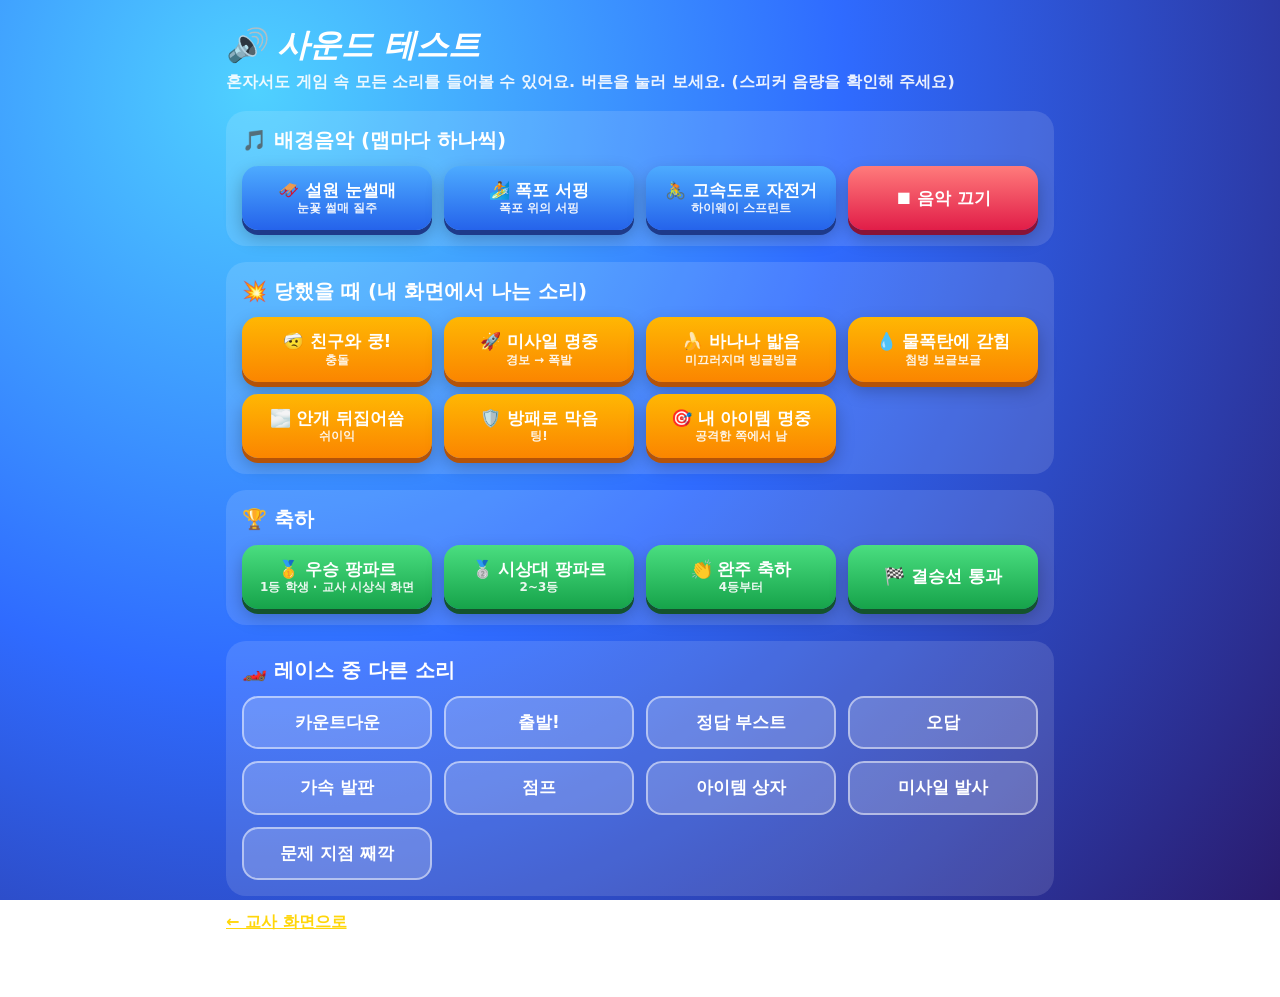
==== sound-test.html @ 216639fd "Add files via upload" ====
<!doctype html>
<html lang="ko">
<head>
  <meta charset="utf-8" />
  <meta name="viewport" content="width=device-width, initial-scale=1" />
  <title>수학 레이싱 · 사운드 테스트</title>
  <link rel="stylesheet" href="css/style.css" />
  <style>
    body { overflow: auto; min-height: 100%; background-attachment: fixed; }
    .wrap { max-width: 860px; margin: 0 auto; padding: 24px 16px 48px; color: #fff; }
    h1 { margin: 0 0 4px; font-size: 32px; font-style: italic; }
    .sub { opacity: 0.9; margin: 0 0 18px; font-weight: 700; }
    section { background: rgba(255, 255, 255, 0.12); border-radius: 20px; padding: 16px; margin-bottom: 16px; }
    h2 { margin: 0 0 12px; font-size: 20px; }
    .grid { display: grid; grid-template-columns: repeat(auto-fill, minmax(190px, 1fr)); gap: 12px; }
    .grid .btn { font-size: 17px; padding: 14px 10px; line-height: 1.25; }
    .grid .btn small { display: block; font-size: 12px; font-weight: 700; opacity: 0.9; }
    .btn.on { outline: 4px solid #ffd60a; }
    .row { display: flex; gap: 10px; align-items: center; flex-wrap: wrap; }
    a { color: #ffd60a; font-weight: 900; }
  </style>
</head>
<body>
  <div class="wrap">
    <h1>🔊 사운드 테스트</h1>
    <p class="sub">혼자서도 게임 속 모든 소리를 들어볼 수 있어요. 버튼을 눌러 보세요. (스피커 음량을 확인해 주세요)</p>

    <section>
      <h2>🎵 배경음악 (맵마다 하나씩)</h2>
      <div class="grid" id="bgm">
        <button class="btn blue" data-song="snow">🛷 설원 눈썰매<small>눈꽃 썰매 질주</small></button>
        <button class="btn blue" data-song="falls">🏄 폭포 서핑<small>폭포 위의 서핑</small></button>
        <button class="btn blue" data-song="road">🚴 고속도로 자전거<small>하이웨이 스프린트</small></button>
        <button class="btn red" data-song="">⏹ 음악 끄기</button>
      </div>
    </section>

    <section>
      <h2>💥 당했을 때 (내 화면에서 나는 소리)</h2>
      <div class="grid">
        <button class="btn" data-fx="bump">🤕 친구와 쿵!<small>충돌</small></button>
        <button class="btn" data-fx="alarm,boom">🚀 미사일 명중<small>경보 → 폭발</small></button>
        <button class="btn" data-fx="slip">🍌 바나나 밟음<small>미끄러지며 빙글빙글</small></button>
        <button class="btn" data-fx="splash">💧 물폭탄에 갇힘<small>첨벙 보글보글</small></button>
        <button class="btn" data-fx="fogged">🌫️ 안개 뒤집어씀<small>쉬이익</small></button>
        <button class="btn" data-fx="block">🛡️ 방패로 막음<small>팅!</small></button>
        <button class="btn" data-fx="hitConfirm">🎯 내 아이템 명중<small>공격한 쪽에서 남</small></button>
      </div>
    </section>

    <section>
      <h2>🏆 축하</h2>
      <div class="grid">
        <button class="btn green" data-fx="fanfare:win">🥇 우승 팡파르<small>1등 학생 · 교사 시상식 화면</small></button>
        <button class="btn green" data-fx="fanfare:podium">🥈 시상대 팡파르<small>2~3등</small></button>
        <button class="btn green" data-fx="fanfare:good">👏 완주 축하<small>4등부터</small></button>
        <button class="btn green" data-fx="finish">🏁 결승선 통과</button>
      </div>
    </section>

    <section>
      <h2>🏎️ 레이스 중 다른 소리</h2>
      <div class="grid">
        <button class="btn ghost" data-fx="count">카운트다운</button>
        <button class="btn ghost" data-fx="go">출발!</button>
        <button class="btn ghost" data-fx="boost">정답 부스트</button>
        <button class="btn ghost" data-fx="wrong">오답</button>
        <button class="btn ghost" data-fx="pad">가속 발판</button>
        <button class="btn ghost" data-fx="jump">점프</button>
        <button class="btn ghost" data-fx="pickup">아이템 상자</button>
        <button class="btn ghost" data-fx="launch">미사일 발사</button>
        <button class="btn ghost" data-fx="tick">문제 지점 째깍</button>
      </div>
    </section>

    <p class="row"><a href="teacher.html">← 교사 화면으로</a></p>
  </div>
  <script type="module">
    import { sound } from './js/common.js';
    if (sound.muted) sound.toggle(); // 이 페이지에서는 항상 소리 켜기
    const bgmBtns = [...document.querySelectorAll('[data-song]')];
    bgmBtns.forEach((b) => b.addEventListener('click', () => {
      sound.unlock();
      sound.music(b.dataset.song || null);
      bgmBtns.forEach((x) => x.classList.toggle('on', x === b && !!b.dataset.song));
    }));
    document.querySelectorAll('[data-fx]').forEach((b) => b.addEventListener('click', () => {
      sound.unlock();
      b.dataset.fx.split(',').forEach((fx, i) => setTimeout(() => {
        const [name, arg] = fx.split(':');
        sound[name](arg);
      }, i * 800));
    }));
  </script>
</body>
</html>
---- css/style.css ----
:root {
  --ink: #1b1b2f;
  --blue: #2f6bff;
  --sky: #33c3ff;
  --pink: #ff3d8b;
  --yellow: #ffd60a;
  --green: #22c55e;
  --red: #ff4d4f;
  --panel: rgba(255, 255, 255, 0.94);
  --font: 'Pretendard', 'Noto Sans KR', 'Apple SD Gothic Neo', 'Malgun Gothic', system-ui, sans-serif;
}
* { box-sizing: border-box; }
html, body { margin: 0; height: 100%; font-family: var(--font); color: var(--ink); -webkit-tap-highlight-color: transparent; }
body { background: radial-gradient(circle at 20% 10%, #4fd1ff 0, #2f6bff 45%, #2a1b6e 100%); overflow: hidden; }
button { font-family: inherit; cursor: pointer; touch-action: manipulation; }
.hidden { display: none !important; }
.italic-title { font-style: italic; font-weight: 900; letter-spacing: -0.02em; }

.mock-banner { position: fixed; left: 50%; bottom: 6px; transform: translateX(-50%); z-index: 999; background: rgba(0, 0, 0, 0.7); color: #ffe066; font-size: 12px; padding: 4px 12px; border-radius: 999px; pointer-events: none; white-space: nowrap; }

/* ── 공용 버튼/패널 ── */
.btn { border: 0; border-radius: 16px; padding: 14px 22px; font-size: 18px; font-weight: 900; color: #fff; background: linear-gradient(180deg, #ffb703, #fb8500); box-shadow: 0 5px 0 #b45309, 0 8px 18px rgba(0, 0, 0, 0.25); transition: transform 0.08s, box-shadow 0.08s; }
.btn:active { transform: translateY(4px); box-shadow: 0 1px 0 #b45309; }
.btn.blue { background: linear-gradient(180deg, #4dabff, #2563eb); box-shadow: 0 5px 0 #1e3a8a, 0 8px 18px rgba(0, 0, 0, 0.25); }
.btn.green { background: linear-gradient(180deg, #4ade80, #16a34a); box-shadow: 0 5px 0 #14532d, 0 8px 18px rgba(0, 0, 0, 0.25); }
.btn.red { background: linear-gradient(180deg, #ff7b7b, #e11d48); box-shadow: 0 5px 0 #881337, 0 8px 18px rgba(0, 0, 0, 0.25); }
.btn.ghost { background: rgba(255, 255, 255, 0.18); box-shadow: none; border: 2px solid rgba(255, 255, 255, 0.5); }
.btn:disabled { filter: grayscale(0.8); opacity: 0.6; pointer-events: none; }
.panel { background: var(--panel); border-radius: 24px; border: 4px solid #fff; box-shadow: 0 12px 40px rgba(10, 20, 80, 0.35); }

/* ── 첫 화면 ── */
.landing { height: 100%; display: grid; place-items: center; text-align: center; color: #fff; padding: 20px; }
.landing h1 { font-size: clamp(40px, 8vw, 88px); margin: 0; font-style: italic; font-weight: 900; text-shadow: 0 6px 0 #1e1b6e, 0 10px 30px rgba(0, 0, 0, 0.4); }
.landing h1 span { color: var(--yellow); }
.landing p { font-size: 20px; opacity: 0.9; }
.landing .row { display: flex; gap: 20px; justify-content: center; flex-wrap: wrap; margin-top: 30px; }
.landing .btn { font-size: 24px; padding: 22px 36px; }

/* ── 학생: 레이스 화면 ── */
#stage { position: fixed; inset: 0; }
#race { position: absolute; inset: 0; width: 100%; height: 100%; display: block; touch-action: none; }
#signs { position: absolute; inset: 0; pointer-events: none; overflow: hidden; }
.gate-sign { position: absolute; left: 0; top: 0; width: 220px; min-height: 120px; display: flex; flex-direction: column; align-items: center; justify-content: center; gap: 4px; background: #fff; border: 8px solid var(--lane); border-radius: 22px; box-shadow: 0 10px 0 rgba(0, 0, 0, 0.25); font-size: 40px; font-weight: 900; padding: 8px; transform-origin: center; will-change: transform; }
.gate-sign b { position: absolute; top: -26px; left: 50%; transform: translateX(-50%); background: var(--lane); color: #fff; border-radius: 999px; padding: 0 16px; font-size: 30px; font-style: italic; }
.gate-sign span { text-align: center; line-height: 1.15; }

.hud { position: absolute; pointer-events: none; color: #fff; text-shadow: 0 2px 0 rgba(0, 0, 0, 0.5); }
#hud-rank { left: 14px; top: 10px; }
#hud-rank .big { font-size: clamp(54px, 10vw, 96px); font-weight: 900; font-style: italic; line-height: 0.9; color: var(--yellow); -webkit-text-stroke: 2px #4a2b00; }
#hud-rank .big small { font-size: 0.4em; color: #fff; -webkit-text-stroke: 0; }
#hud-top { list-style: none; padding: 0; margin: 6px 0 0; font-size: 13px; font-weight: 800; }
#hud-top li { display: flex; align-items: center; gap: 6px; background: rgba(0, 0, 0, 0.35); border-radius: 8px; padding: 2px 8px 2px 2px; margin-bottom: 3px; width: max-content; max-width: 30vw; }
#hud-top li img { width: 22px; height: 22px; }
#hud-top li.me { background: rgba(255, 214, 10, 0.85); color: var(--ink); text-shadow: none; }
#hud-right { right: 14px; top: 10px; text-align: right; font-weight: 900; font-style: italic; }
#hud-right .lap { font-size: 22px; }
#hud-right .lap b { font-size: 34px; color: var(--yellow); }
#hud-right .combo { margin-top: 4px; font-size: 22px; color: #ffb703; }
#hud-right .acc { font-size: 15px; opacity: 0.9; }
#hud-right .lapbig { font-size: 20px; color: #9be7ff; }
#hud-right .lapbig b { font-size: 40px; color: #fff; }
#loopmap { display: block; margin: 6px 0 0 auto; width: 130px; height: 130px; background: rgba(10, 20, 60, 0.35); border-radius: 18px; }
#items { position: absolute; right: calc(194px + clamp(84px, 14vw, 120px)); bottom: 22px; display: flex; gap: 8px; align-items: flex-end; pointer-events: auto; cursor: pointer; }
#items .slot { width: 92px; height: 92px; border-radius: 20px; border: 4px solid rgba(255, 255, 255, 0.85); background: rgba(10, 20, 60, 0.45); display: grid; place-items: center; text-align: center; color: #fff; font-weight: 900; }
#items .slot:not(.main) { width: 62px; height: 62px; opacity: 0.8; }
#items .slot span { font-size: 44px; line-height: 1; }
#items .slot:not(.main) span { font-size: 28px; }
#items .slot small { display: block; font-size: 12px; margin-top: -6px; }
#items .slot:not(.main) small { display: none; }
#items .slot.main.filled { background: linear-gradient(135deg, #ff5ec4, #8f5bff, #2ec5ff); animation: itemPulse 1s ease-in-out infinite; }
@keyframes itemPulse { 50% { box-shadow: 0 0 22px #fff; transform: scale(1.05); } }
#items .key { position: absolute; left: 0; top: -24px; white-space: nowrap; font-size: 11px; font-weight: 900; color: #fff; background: rgba(0, 0, 0, 0.45); border-radius: 6px; padding: 1px 6px; }
#btn-drop { position: absolute; left: -92px; bottom: 4px; border: 2px solid #fff; background: rgba(225, 29, 72, 0.85); color: #fff; font-weight: 900; font-size: 13px; border-radius: 999px; padding: 3px 10px; }
#btn-drop:active { transform: scale(0.94); }
#warn { position: absolute; left: 50%; top: 40%; transform: translateX(-50%); background: #e11d48; color: #fff; font-weight: 900; font-size: clamp(22px, 4vw, 40px); padding: 8px 26px; border-radius: 14px; border: 4px solid #fff; pointer-events: none; opacity: 0; }
#warn.show { animation: blink 0.35s steps(2) infinite; }
@keyframes blink { 0% { opacity: 1; } 100% { opacity: 0.25; } }
#toast { position: absolute; left: 50%; bottom: 150px; transform: translateX(-50%) translateY(20px); background: rgba(10, 20, 60, 0.82); color: #fff; font-weight: 800; font-size: 17px; padding: 8px 18px; border-radius: 999px; pointer-events: none; opacity: 0; transition: opacity 0.25s, transform 0.25s; white-space: nowrap; }
#toast.show { opacity: 1; transform: translateX(-50%) translateY(0); }

#qbanner { position: absolute; left: 50%; top: 10px; transform: translateX(-50%); width: min(720px, calc(100vw - 340px)); min-width: min(520px, calc(100vw - 20px)); padding: 10px 16px 12px; text-align: center; pointer-events: auto; transition: transform 0.25s; }
#qbanner .qtag { position: absolute; left: 12px; top: -14px; background: linear-gradient(90deg, var(--pink), #8338ec); color: #fff; border-radius: 999px; padding: 3px 14px; font-weight: 900; font-style: italic; font-size: 16px; }
#qbanner .qtext { font-size: clamp(18px, 2.6vw, 28px); font-weight: 800; line-height: 1.35; min-height: 1.3em; }
#qbanner .timer { height: 8px; background: #e5e7eb; border-radius: 99px; overflow: hidden; margin: 8px 0; }
#qbanner .timer i { display: block; height: 100%; width: 100%; background: linear-gradient(90deg, #22c55e, #facc15, #ef4444); background-size: 300% 100%; border-radius: 99px; }
#qbanner .choices { display: grid; gap: 8px; }
#qbanner .choice { position: relative; border: 3px solid var(--lane); background: #fff; border-radius: 14px; padding: 6px 6px 6px 30px; font-size: clamp(16px, 2.2vw, 24px); font-weight: 800; min-height: 48px; display: flex; align-items: center; justify-content: center; transition: transform 0.12s, background 0.12s; }
#qbanner .choice b { position: absolute; left: 6px; top: 50%; transform: translateY(-50%); background: var(--lane); color: #fff; width: 22px; height: 22px; border-radius: 50%; font-size: 13px; display: grid; place-items: center; font-style: italic; }
#qbanner .choice.sel { background: var(--lane); color: #fff; transform: scale(1.05); box-shadow: 0 0 0 3px #fff, 0 0 18px var(--lane); }
#qbanner .choice.sel .katex { color: #fff; }
#qbanner .choice.correct { background: #22c55e; border-color: #15803d; color: #fff; }
#qbanner .choice.dim { opacity: 0.35; }
#qbanner .explain { margin-top: 6px; font-size: 16px; color: #475569; font-weight: 700; }

#center-msg { position: absolute; left: 0; right: 0; top: 42%; text-align: center; pointer-events: none; font-weight: 900; font-style: italic; color: #fff; font-size: clamp(60px, 14vw, 160px); -webkit-text-stroke: 3px #1e1b6e; text-shadow: 0 8px 0 #1e1b6e, 0 0 40px rgba(0, 200, 255, 0.8); opacity: 0; }
#center-msg.show { animation: pop 1s ease-out forwards; }
#center-msg.boost { color: #7df9ff; }
#center-msg.bad { color: #ff8fa3; font-size: clamp(40px, 9vw, 100px); }
#center-msg.gold { color: var(--yellow); }
@keyframes pop { 0% { opacity: 0; transform: scale(2.2); } 15% { opacity: 1; transform: scale(0.95); } 25% { transform: scale(1.05); } 75% { opacity: 1; transform: scale(1); } 100% { opacity: 0; transform: scale(1.1) translateY(-20px); } }

#speedo { right: 14px; bottom: 14px; width: 150px; height: 150px; }
#speedo svg { width: 100%; height: 100%; filter: drop-shadow(0 4px 8px rgba(0, 0, 0, 0.4)); }

.ctrl { position: absolute; bottom: 16px; width: clamp(84px, 14vw, 120px); height: clamp(84px, 14vw, 120px); border-radius: 50%; border: 4px solid rgba(255, 255, 255, 0.85); background: rgba(20, 30, 80, 0.35); color: #fff; font-size: 44px; font-weight: 900; display: grid; place-items: center; backdrop-filter: blur(2px); pointer-events: auto; }
.ctrl:active { background: rgba(255, 214, 10, 0.6); transform: scale(0.94); }
#btn-left { left: 16px; }
#btn-right { left: calc(32px + clamp(84px, 14vw, 120px)); }
#btn-gas { right: 178px; left: auto; border-radius: 28px; flex-direction: column; gap: 0; background: conic-gradient(rgba(43, 182, 115, 0.85) calc(var(--p, 0) * 1turn), rgba(20, 30, 80, 0.35) 0); touch-action: none; user-select: none; -webkit-user-select: none; }
#btn-gas span { font-size: 0.8em; line-height: 1; }
#btn-gas small { font-size: 16px; line-height: 1; margin-top: -4px; }
#btn-gas.on { border-color: #ffd60a; box-shadow: 0 0 0 4px rgba(255, 214, 10, 0.45), 0 0 24px rgba(43, 182, 115, 0.9); transform: scale(0.95); }
#gas-hint { position: absolute; left: 50%; bottom: 150px; transform: translateX(-50%); background: rgba(0, 0, 0, 0.6); color: #fff; font-weight: 900; font-size: 18px; padding: 8px 16px; border-radius: 999px; white-space: nowrap; pointer-events: none; opacity: 0; transition: opacity 0.3s; }
#gas-hint.show { opacity: 1; animation: hintBob 1s ease-in-out infinite; }
#gas-hint b { color: #7CFFB2; }
@keyframes hintBob { 50% { transform: translateX(-50%) translateY(-6px); } }
#btn-mute { position: absolute; right: 14px; bottom: 172px; width: 44px; height: 44px; border-radius: 50%; border: 2px solid #fff; background: rgba(0, 0, 0, 0.35); color: #fff; font-size: 20px; }

/* 학생 오버레이 카드 */
.overlay { position: absolute; inset: 0; display: grid; place-items: center; padding: 16px; background: rgba(15, 20, 60, 0.35); backdrop-filter: blur(3px); overflow-y: auto; }
.card { width: min(520px, 100%); padding: 24px; text-align: center; }
.card h2 { margin: 0 0 4px; font-size: 30px; font-style: italic; font-weight: 900; color: var(--blue); }
.card .sub { color: #64748b; font-weight: 700; margin-bottom: 14px; }
.field { width: 100%; font-size: 22px; font-weight: 800; padding: 12px 16px; border-radius: 14px; border: 3px solid #cbd5e1; text-align: center; font-family: inherit; }
.field:focus { outline: none; border-color: var(--blue); }
.label { text-align: left; font-weight: 900; margin: 14px 0 6px; color: #334155; }
.swatches { display: flex; flex-wrap: wrap; gap: 8px; justify-content: center; }
.swatch { width: 44px; height: 44px; border-radius: 50%; border: 4px solid #fff; box-shadow: 0 0 0 2px #cbd5e1; }
.swatch.sel { box-shadow: 0 0 0 4px var(--ink); transform: scale(1.1); }
.pills { display: flex; flex-wrap: wrap; gap: 8px; justify-content: center; }
.pill { border: 3px solid #cbd5e1; background: #fff; border-radius: 999px; padding: 8px 14px; font-weight: 800; font-size: 16px; }
.pill.sel { border-color: var(--blue); background: #e0ecff; color: var(--blue); }
.avatar-preview { width: 130px; height: 130px; margin: 0 auto; display: block; }
.err { color: var(--red); font-weight: 800; min-height: 1.3em; margin-top: 8px; }
.wait-dots::after { content: ''; animation: dots 1.5s steps(4) infinite; }
@keyframes dots { 0% { content: ''; } 25% { content: '.'; } 50% { content: '..'; } 75% { content: '...'; } }
.theme-badge { display: inline-flex; align-items: center; gap: 8px; background: linear-gradient(90deg, #e0f2fe, #ede9fe); border-radius: 999px; padding: 8px 18px; font-weight: 900; font-size: 18px; margin: 8px 0; }

.final-rank { font-size: 96px; font-weight: 900; font-style: italic; color: var(--yellow); -webkit-text-stroke: 3px #7c4a00; line-height: 1; }
.final-stats { display: flex; justify-content: center; gap: 12px; margin: 14px 0; }
.final-stats div { background: #f1f5f9; border-radius: 14px; padding: 10px 16px; font-weight: 800; }
.final-stats b { display: block; font-size: 28px; color: var(--blue); }

/* ── 교사 콘솔 ── */
.teacher { height: 100%; display: flex; flex-direction: column; color: #fff; }
.t-head { display: flex; align-items: center; gap: 16px; padding: 12px 24px; background: rgba(0, 0, 0, 0.25); }
.t-head h1 { margin: 0; font-size: 28px; font-style: italic; font-weight: 900; }
.t-head h1 span { color: var(--yellow); }
.t-head .spacer { flex: 1; }
.t-head .code { font-size: 22px; font-weight: 900; background: rgba(255, 255, 255, 0.15); border-radius: 12px; padding: 6px 14px; letter-spacing: 0.1em; }
.t-body { flex: 1; min-height: 0; display: grid; gap: 18px; padding: 18px 24px; }
.t-lobby { grid-template-columns: minmax(300px, 380px) 1fr minmax(300px, 380px); }
.t-col { min-height: 0; display: flex; flex-direction: column; gap: 14px; }
.t-card { background: var(--panel); color: var(--ink); border-radius: 22px; padding: 18px; box-shadow: 0 10px 30px rgba(10, 20, 80, 0.3); }
.t-card h3 { margin: 0 0 10px; font-size: 20px; font-weight: 900; }
.qr-box { text-align: center; }
.qr-box .qr { width: 100%; max-width: 300px; aspect-ratio: 1; margin: 0 auto; }
.qr-box .qr svg { width: 100%; height: 100%; border-radius: 12px; }
.qr-box .roomcode { font-size: 54px; font-weight: 900; letter-spacing: 0.12em; color: var(--blue); line-height: 1.1; }
.qr-box .url { font-size: 13px; color: #64748b; word-break: break-all; }
.players-card { flex: 1; min-height: 0; display: flex; flex-direction: column; }
.players-grid { flex: 1; overflow-y: auto; display: grid; grid-template-columns: repeat(auto-fill, minmax(110px, 1fr)); gap: 10px; align-content: start; }
.p-chip { position: relative; background: #f1f5f9; border-radius: 16px; padding: 8px 4px 10px; text-align: center; font-weight: 800; font-size: 15px; animation: chipIn 0.4s ease-out; }
.p-chip img { width: 64px; height: 64px; display: block; margin: 0 auto 2px; }
.p-chip.off { opacity: 0.4; }
.p-chip .kick { position: absolute; right: 4px; top: 4px; width: 24px; height: 24px; border-radius: 50%; border: 0; background: #e2e8f0; color: #64748b; font-weight: 900; display: none; }
.p-chip:hover .kick { display: block; }
@keyframes chipIn { from { transform: scale(0.4); opacity: 0; } to { transform: scale(1); opacity: 1; } }
.big-count { font-size: 40px; font-weight: 900; color: var(--blue); }
.theme-cards { display: grid; gap: 8px; }
.theme-card { display: flex; align-items: center; gap: 12px; border: 3px solid #e2e8f0; border-radius: 16px; background: #fff; padding: 10px 12px; text-align: left; }
.theme-card .em { font-size: 34px; }
.theme-card b { display: block; font-size: 17px; }
.theme-card small { color: #64748b; font-weight: 600; }
.theme-card.sel { border-color: var(--blue); background: #eff6ff; box-shadow: 0 0 0 3px #bfdbfe; }
select.field, input.field.sm { font-size: 17px; padding: 10px; text-align: left; }
.inline { display: flex; gap: 10px; align-items: center; }
.inline label { font-weight: 800; flex: 1; }
.inline input[type=number] { width: 90px; text-align: center; }
.small-note { font-size: 13px; color: #64748b; font-weight: 600; margin-top: 6px; }
.set-preview { max-height: 120px; overflow-y: auto; font-size: 14px; background: #f8fafc; border-radius: 12px; padding: 8px 12px; margin-top: 8px; }
.set-preview ol { margin: 0; padding-left: 20px; }
.set-preview li { margin: 2px 0; }

.t-race { grid-template-columns: 1fr minmax(320px, 420px); grid-template-rows: auto 1fr; }
.t-question { grid-column: 1 / 3; display: flex; gap: 20px; align-items: center; }
.t-question .qnum { flex: none; font-size: 26px; font-weight: 900; font-style: italic; background: linear-gradient(90deg, var(--pink), #8338ec); color: #fff; border-radius: 16px; padding: 10px 16px; text-align: center; line-height: 1.1; }
.t-question .qnum small { display: block; font-size: 14px; opacity: 0.85; }
.t-question .qbody { flex: 1; min-width: 0; }
.t-question .qtext { font-size: clamp(24px, 2.6vw, 40px); font-weight: 900; line-height: 1.3; }
.t-question .opts { display: flex; gap: 10px; margin-top: 10px; flex-wrap: wrap; }
.t-question .opt { border: 3px solid var(--lane); border-radius: 14px; padding: 4px 14px 4px 8px; font-size: clamp(18px, 1.8vw, 26px); font-weight: 800; display: flex; align-items: center; gap: 8px; background: #fff; }
.t-question .opt b { background: var(--lane); color: #fff; border-radius: 50%; width: 28px; height: 28px; display: grid; place-items: center; font-style: italic; flex: none; }
.t-question .opt.correct { background: #dcfce7; box-shadow: 0 0 0 4px #22c55e; }
.t-question .clock { flex: none; width: 110px; height: 110px; position: relative; }
.t-question .clock svg { width: 100%; height: 100%; transform: rotate(-90deg); }
.t-question .clock span { position: absolute; inset: 0; display: grid; place-items: center; font-size: 40px; font-weight: 900; }
.t-track { position: relative; overflow: hidden; display: flex; flex-direction: column; padding: 14px 18px; }
.t-track .lanes { flex: 1; min-height: 0; overflow-y: auto; position: relative; }
.t-row { position: relative; height: 46px; border-bottom: 2px dashed rgba(0, 0, 0, 0.08); display: flex; align-items: center; }
.t-row .pos { width: 44px; flex: none; font-weight: 900; font-style: italic; font-size: 22px; color: #94a3b8; }
.t-row.top1 .pos { color: #eab308; } .t-row.top2 .pos { color: #94a3b8; } .t-row.top3 .pos { color: #b45309; }
.t-row .lane { position: relative; flex: 1; height: 100%; }
.t-row .runner { position: absolute; top: 50%; transform: translate(-50%, -50%); display: flex; align-items: center; gap: 4px; white-space: nowrap; transition: left 1s linear; }
.t-row .runner img { width: 40px; height: 40px; }
.t-row .runner span { font-weight: 900; font-size: 15px; background: rgba(255, 255, 255, 0.85); border-radius: 8px; padding: 1px 6px; }
.t-row .runner .fx { font-size: 20px; }
.t-row .runner.boosting img { filter: drop-shadow(0 0 8px #22d3ee); }
.t-track .finishline { position: absolute; top: 0; bottom: 0; right: 4%; width: 14px; background: repeating-conic-gradient(#111 0 25%, #fff 0 50%) 0 0 / 14px 14px; opacity: 0.6; pointer-events: none; }
.t-side { display: flex; flex-direction: column; gap: 14px; min-height: 0; }
.dist-bars { display: grid; gap: 8px; }
.dist-bar { display: grid; grid-template-columns: 34px 1fr 44px; align-items: center; gap: 8px; font-weight: 900; }
.dist-bar b { background: var(--lane); color: #fff; border-radius: 50%; width: 30px; height: 30px; display: grid; place-items: center; font-style: italic; }
.dist-bar .bar { height: 26px; background: #f1f5f9; border-radius: 8px; overflow: hidden; }
.dist-bar .bar i { display: block; height: 100%; background: var(--lane); width: 0; transition: width 0.6s; }
.dist-bar.correct .bar { box-shadow: 0 0 0 3px #22c55e; }
.controls { display: grid; grid-template-columns: 1fr 1fr; gap: 10px; }
.controls .btn { font-size: 17px; padding: 12px; }
.stat-line { display: flex; justify-content: space-between; font-weight: 800; color: #475569; margin-top: 8px; }

.podium-wrap { grid-template-columns: 1.2fr 1fr; }
.podium { display: flex; align-items: flex-end; justify-content: center; gap: 18px; height: 100%; padding-bottom: 20px; }
.podium .step { text-align: center; color: var(--ink); }
.podium .step img { width: 120px; height: 120px; display: block; margin: 0 auto; animation: bounce 1.4s ease-in-out infinite; }
.podium .step .name { font-size: 26px; font-weight: 900; color: #fff; text-shadow: 0 2px 0 rgba(0, 0, 0, 0.5); }
.podium .step .block { margin-top: 8px; width: 170px; border-radius: 16px 16px 0 0; display: grid; place-items: center; font-size: 60px; font-weight: 900; font-style: italic; color: #fff; text-shadow: 0 3px 0 rgba(0, 0, 0, 0.3); }
.podium .s1 .block { height: 220px; background: linear-gradient(180deg, #fde047, #eab308); }
.podium .s2 .block { height: 160px; background: linear-gradient(180deg, #e2e8f0, #94a3b8); }
.podium .s3 .block { height: 120px; background: linear-gradient(180deg, #fdba74, #c2410c); }
.podium .s1 img { animation-delay: 0.2s; }
@keyframes bounce { 0%, 100% { transform: translateY(0); } 50% { transform: translateY(-14px); } }
.rank-table { width: 100%; border-collapse: collapse; font-weight: 700; }
.rank-table th, .rank-table td { padding: 6px 8px; text-align: left; border-bottom: 1px solid #e2e8f0; }
.rank-table td img { width: 28px; height: 28px; vertical-align: middle; }
.scroll { overflow-y: auto; min-height: 0; }
.q-acc { display: grid; grid-template-columns: repeat(auto-fill, minmax(70px, 1fr)); gap: 6px; }
.q-acc div { border-radius: 10px; padding: 6px; text-align: center; font-weight: 900; color: #fff; }
.q-acc small { display: block; font-size: 11px; opacity: 0.9; }

@media (max-width: 760px) {
  #qbanner { width: calc(100vw - 16px); min-width: 0; top: 96px; padding: 8px 10px 10px; }
  #hud-top { display: none; }
  #speedo { width: 104px; height: 104px; }
  #btn-mute { bottom: 124px; }
  #loopmap { width: 86px; height: 86px; }
  #items { right: 14px; bottom: 128px; }
  #btn-gas { right: 126px; }
  #gas-hint { font-size: 14px; bottom: 112px; white-space: normal; width: max-content; max-width: 80vw; text-align: center; }
  #items .slot { width: 66px; height: 66px; }
  #items .slot:not(.main) { display: none; }
  #items .key { display: none; }
}
@media (max-height: 560px) {
  #qbanner .qtext { font-size: 18px; }
  #qbanner .choice { min-height: 38px; font-size: 16px; }
}

.map-card { display: grid; grid-template-columns: 150px 1fr; gap: 12px; align-items: center; padding: 12px; }
#t-loop { width: 150px; height: 150px; background: #f1f5f9; border-radius: 16px; }
.feed { list-style: none; margin: 0; padding: 0; font-size: 15px; font-weight: 800; max-height: 150px; overflow: hidden; }
.feed li { padding: 4px 8px; border-radius: 8px; background: #f8fafc; margin-bottom: 4px; animation: chipIn 0.3s ease-out; }
.feed li.muted { color: #94a3b8; font-weight: 700; animation: none; }
.controls.three { grid-template-columns: 1fr 1fr 1fr; }
.controls.three .btn { font-size: 16px; padding: 12px 6px; }

/* 문제 그림 */
.qrow { display: flex; gap: 12px; align-items: center; justify-content: center; }
.qrow .qtext { flex: 1; min-width: 0; }
.qimg { flex: none; max-height: min(22vh, 180px); max-width: 40%; border-radius: 10px; background: #fff; border: 2px solid #e2e8f0; cursor: zoom-in; }
.qrow.t .qtext { text-align: left; }
.t-qimg { flex: none; max-height: 210px; max-width: 45%; border-radius: 12px; border: 2px solid #e2e8f0; background: #fff; }
/* 그림 문제가 있어도 진행 버튼이 화면 안에 보이도록 */
.t-side { overflow-y: auto; }
.t-race .t-card { padding: 14px 16px; }
.t-qimg { max-height: 170px; }
.map-card { grid-template-columns: 120px 1fr; }
#t-loop { width: 120px; height: 120px; }
#img-zoom { position: absolute; inset: 0; z-index: 40; display: grid; place-items: center; background: rgba(10, 20, 60, 0.6); pointer-events: auto; cursor: zoom-out; }
#img-zoom img { height: min(70vh, 560px); width: auto; max-width: 92vw; object-fit: contain; background: #fff; border-radius: 16px; border: 5px solid #fff; box-shadow: 0 10px 40px rgba(0, 0, 0, 0.4); }
.qdist { position: absolute; right: 14px; top: -13px; background: #1e293b; color: #fff; font-size: 13px; font-weight: 900; border-radius: 999px; padding: 3px 12px; }
.qdist:empty { display: none; }
.qchips { display: flex; flex-wrap: wrap; gap: 6px; margin-bottom: 8px; }
.qchip { border: 2px solid #e2e8f0; background: #fff; border-radius: 10px; padding: 3px 8px; font-weight: 900; font-size: 13px; cursor: pointer; position: relative; overflow: hidden; min-width: 54px; text-align: center; }
.qchip i { position: absolute; left: 0; bottom: 0; height: 4px; background: #22c55e; }
.qchip small { display: block; font-size: 11px; color: #64748b; font-weight: 800; }
.qchip.sel { border-color: #8338ec; box-shadow: 0 0 0 3px #e9d5ff; }
.qchip.auto { background: #f5f3ff; }
.t-row .runner .lapb { font-size: 11px; font-weight: 900; color: #fff; background: #334155; border-radius: 6px; padding: 0 5px; }
.t-race .dist-bars { gap: 5px; }
.t-race .dist-bar .bar { height: 20px; }
.t-race .dist-bar b { width: 26px; height: 26px; }
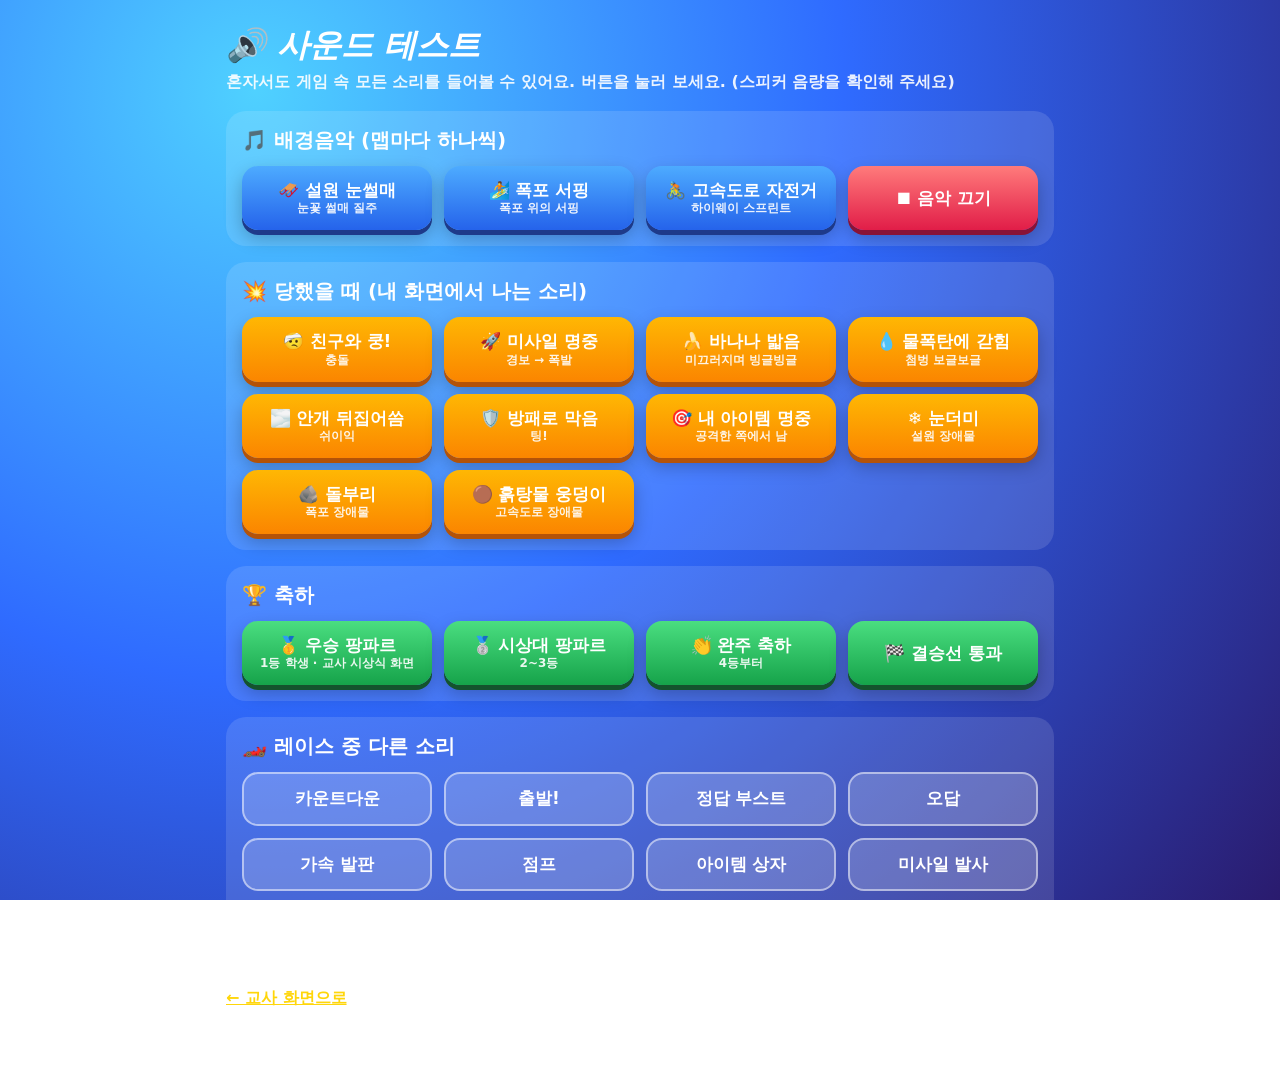
==== commit abf96b2a: "Add files via upload" ====
--- a/sound-test.html
+++ b/sound-test.html
@@ -45,6 +45,9 @@
         <button class="btn" data-fx="fogged">🌫️ 안개 뒤집어씀<small>쉬이익</small></button>
         <button class="btn" data-fx="block">🛡️ 방패로 막음<small>팅!</small></button>
         <button class="btn" data-fx="hitConfirm">🎯 내 아이템 명중<small>공격한 쪽에서 남</small></button>
+        <button class="btn" data-fx="snowdrift">❄️ 눈더미<small>설원 장애물</small></button>
+        <button class="btn" data-fx="rock">🪨 돌부리<small>폭포 장애물</small></button>
+        <button class="btn" data-fx="mud">🟤 흙탕물 웅덩이<small>고속도로 장애물</small></button>
       </div>
     </section>
 
